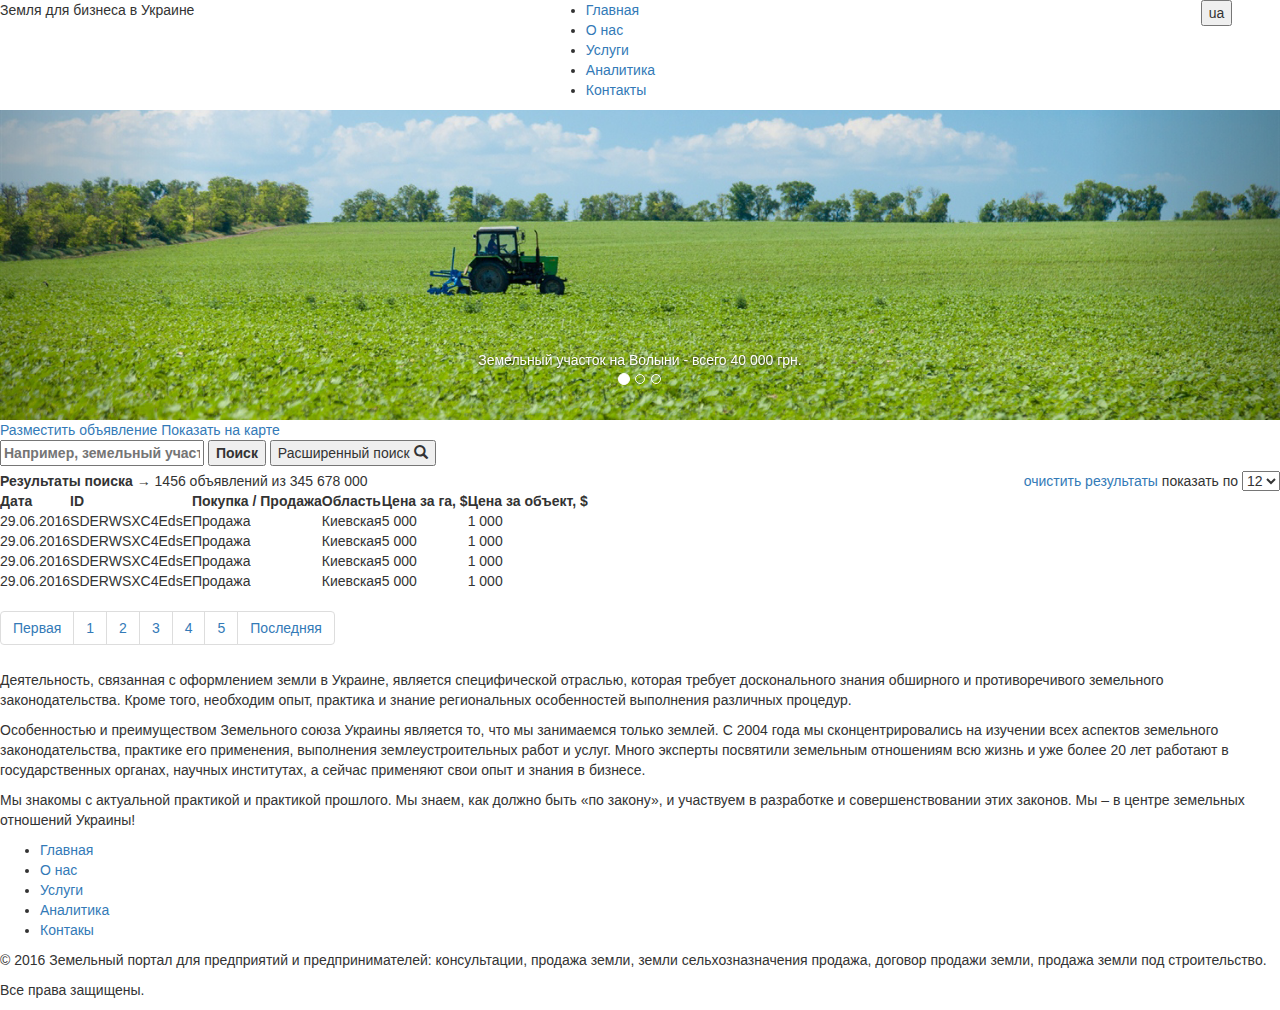
==== table.html @ 3657676e "add files" ====
<!DOCTYPE html>
<html lang="en">
  <head>
    <meta charset="utf-8">
    
    <meta name="title" content="Земля для бизнеса в Украине">
    <meta name="description" content="Земля для бизнеса в Украине">
    <meta http-equiv="X-UA-Compatible" content="IE=edge">
    <meta name="viewport" content="width=device-width, initial-scale=1">
    <!-- The above 3 meta tags *must* come first in the head; any other head content must come *after* these tags -->
    <title>Земля для бизнеса в Украине</title>
    <link rel="shortcut icon" href="/img/favicon.png"/>
    <!-- Bootstrap -->
    <link href="css/bootstrap.min.css" rel="stylesheet">
    <link href="css/style.css" rel="stylesheet">
    <link href="css/search.css" rel="stylesheet">
    <link href="css/responsive.css" rel="stylesheet">

    <!-- HTML5 shim and Respond.js for IE8 support of HTML5 elements and media queries -->
    <!-- WARNING: Respond.js doesn't work if you view the page via file:// -->
    <!--[if lt IE 9]>
      <script src="https://oss.maxcdn.com/html5shiv/3.7.3/html5shiv.min.js"></script>
      <script src="https://oss.maxcdn.com/respond/1.4.2/respond.min.js"></script>
    <![endif]-->
  </head>
  <body>
    <header class="">
      <div class="inner row">
        <div class="logo col-sm-12 col-md-5">Земля для бизнеса в Украине</div>
        <nav class="col-sm-12 col-md-6">
          <ul>
            <li><a class="active" href="#">Главная</a></li>
            <li><a href="#">О нас</a></li>
            <li><a href="#">Услуги</a></li>
            <li><a href="#">Аналитика</a></li>
            <li><a href="#">Контакты</a></li>
          </ul>
        </nav>
        
        <div class="lang col-md-1 dropdown">
          <button class="current_lang dropdown-toggle" type="button" id="lang" data-toggle="dropdown" aria-haspopup="true" aria-expanded="true">
            ua
          </button>
          <ul class="dropdown-menu" aria-labelledby="lang">
            <li><a href="#">ua</a></li>
            <li><a href="#">fr</a></li>
          </ul>
        </div>
      </div>
    </header>
    
    <main class="search_page">
      <!-- carousel -->
      <div id="zemlya_carousel" class="carousel slide" data-ride="carousel">
        <!-- Indicators -->
        <ol class="carousel-indicators">
          <li data-target="#zemlya_carousel" data-slide-to="0" class="active"></li>
          <li data-target="#zemlya_carousel" data-slide-to="1"></li>
          <li data-target="#zemlya_carousel" data-slide-to="2"></li>
        </ol>
      
        <!-- Wrapper for slides -->
        <div class="carousel-inner" role="listbox">
          <div class="item active">
            <img src="images/slider_image1.png" alt="slider_image1">
            <div class="carousel-caption">
              Земельный участок на Волыни - всего 40 000 грн.
            </div>
          </div>
          <div class="item">
            <img src="images/slider_image1.png" alt="slider_image1">
            <div class="carousel-caption">
              Земельный участок на Волыни - всего 40 000 грн.
            </div>
          </div>
          <div class="item">
            <img src="images/slider_image1.png" alt="slider_image1">
            <div class="carousel-caption">
              Земельный участок на Волыни - всего 40 000 грн.
            </div>
          </div>
        </div>

        <!-- Controls -->
        <a class="left carousel-control" href="#zemlya_carousel" role="button" data-slide="prev">&nbsp;</a>
        <a class="right carousel-control" href="#zemlya_carousel" role="button" data-slide="next">&nbsp;</a>
      </div>
      <!-- end carousel -->
      
      <form class="search_field" action="">
        <fieldset class="simple_search_field">
          <a href="#" class="post_ad">Разместить объявление</a>
          <a href="#" class="map_link">Показать на карте</a>
          
          <div>
            <label class="search_input">
              <input type="text" placeholder="Например, земельный участок в Тернопольской области "/>
              <button>Поиск</button>
            </label>
            <button class="extended_search" role="button" data-toggle="collapse" href="#extended_search" aria-expanded="false" aria-controls="extended_search">
              Расширенный поиск
              <span class="glyphicon glyphicon-search"></span>
            </button>
          </div>
        </fieldset>
        
        <fieldset class="extended_search_field collapse" id="extended_search">
          <div class="row">
            <section class="col-sm-12 col-md-4">
              <h6>Что продается</h6>
              
              <div class="row inner">
                <div class="select-style col-sm-12 col-md-7">
                  <select>
                    <option>option 1</option>
                    <option>option 12</option>
                    <option>option 13</option>
                  </select>
                </div>
                <div class="select-style col-sm-12 col-md-4 col-md-offset-1">
                  <select>
                    <option>2019</option>
                    <option>2018</option>
                    <option>2017</option>
                  </select>
                </div>
              </div>
              <section class="range-slider">
                <span class="rangeValues"></span>
                <input value="5" min="0" max="15" step="0.5" type="range">
                <input value="10" min="0" max="15" step="0.5" type="range">
              </section>
              <div class="row">
                <label class="col-xs-6 col-md-6">Min площадь, Га <input type="text"/></label>
                <label class="col-xs-6 col-md-6">Мах площадь, Га <input type="text"/></label>
              </div>
              <div class="row">
                <div class="col-xs-6 col-md-6">
                  <h6>Здания, сооружения</h6>
                  <ul class="radio_field">
                    <li>
                      <input id="r11" name="construction" type="radio" checked="checked"/>
                      <label for="r11">Да</label>
                    </li>
                    <li>               
                      <input id="r12" name="construction" type="radio"/>
                      <label for="r12">Нет</label>
                    </li>
                  </ul>
                </div>
                <div class="col-xs-6 col-md-6">                
                  <h6>Техника, оборудование</h6>
                  <ul class="radio_field">
                    <li>
                      <input id="r21" name="facilities" type="radio" checked="checked"/>
                      <label for="r21">Да</label>
                    </li>
                    <li>               
                      <input id="r22" name="facilities" type="radio"/>
                      <label for="r22">Нет</label>
                    </li>
                  </ul>
                </div>
              </div>
              <div class="row">
                <label class="inline col-xs-6 col-md-6">
                  Качество почв от/до
                  <input type="text"/>
                </label>
                <label class="inline col-xs-6 col-md-6">
                  <input type="text"/>
                  Кислотность почв  от/до   
                </label>
              </div>
            </section>
            <section class="col-xs-12 col-md-4">
              <h6>Расположение</h6>
              
              <div class="row inner">
                <div class="select-style col-xs-8 col-md-8">
                  <select>
                    <option>Ивано-Франковская область</option>
                    <option>option 12</option>
                    <option>option 13</option>
                  </select>
                </div>
                <a class="map col-xs-3 col-md-3 col-md-offset-1" href="#">Указать на карте <span class="glyphicon glyphicon-map-marker">&nbsp;</span></a>
              </div>
                <section class="range-slider">
                  <span class="rangeValues"></span>
                  <input value="5" min="0" max="15" step="0.5" type="range">
                  <input value="10" min="0" max="15" step="0.5" type="range">
                </section>
              <div>
                <h6>Цена ($) за один Га почв  от/до</h6>
                <div class="row">
                  <label class="col-xs-6 col-md-6">
                    <input type="text"/>
                  </label>
                  <label class="col-xs-6 col-md-6">
                    <input type="text"/>
                  </label>
                </div>
              </div>
              <div class="row">
                <div class="col-xs-6 col-md-6">
                  <h6>Другие активы</h6>
                  <ul class="radio_field">
                    <li>
                      <input id="r31" name="assets" type="radio" checked="checked"/>
                      <label for="r31">Да</label>
                    </li>
                    <li>               
                      <input id="r32" name="assets" type="radio"/>
                      <label for="r32">Нет</label>
                    </li>
                  </ul>
                </div>
                <div class="col-xs-6 col-md-6">
                  <h6>Электроэнергия</h6>
                  <ul class="radio_field">
                    <li>
                      <input id="r41" name="energy" type="radio" checked="checked"/>
                      <label for="r41">Да</label>
                    </li>
                    <li>               
                      <input id="r42" name="energy" type="radio"/>
                      <label for="r42">Нет</label>
                    </li>
                  </ul>
                </div>
              </div>
              <div class="row">
                <label class="inline col-xs-6 col-md-6">
                  <input type="text"/>
                  <input type="text"/>
                </label>
                <a class="col-xs-6 col-md-6" href="#">очистить результаты</a>
              </div>
            </section>
            <section class="col-sm-12 col-md-4">
              <h6>Целевое назначение</h6>
              <div class="select-style">
                <select>
                  <option>---- выберите значенние ----</option>
                  <option>option 12</option>
                  <option>option 13</option>
                </select>
              </div>
              <div>
                <section class="range-slider">
                  <span class="rangeValues"></span>
                  <input value="5" min="0" max="15" step="0.5" type="range">
                  <input value="10" min="0" max="15" step="0.5" type="range">
                </section>
              </div>
              <div>
                <h6>Цена за весь объект ($) почв от/до</h6>
                <div class="row">
                  <label class="col-xs-6 col-md-6">
                    <input type="text"/>
                  </label>
                  <label class="col-xs-6 col-md-6">
                    <input type="text"/>
                  </label>
                </div>
              </div>
              <div class="row">
                <div class="col-xs-6 col-md-6">
                  <h6>Газ</h6>
                  <ul class="radio_field">
                    <li>
                      <input id="r51" name="gas" type="radio" checked="checked"/>
                      <label for="r51">Да</label>
                    </li>
                    <li>               
                      <input id="r52" name="gas" type="radio"/>
                      <label for="r52">Нет</label>
                    </li>
                  </ul>
                </div>
                <div class="col-xs-6 col-md-6">
                  <h6>Возможность полива</h6>
                  <ul class="radio_field">
                    <li>
                      <input id="r61" name="water" type="radio" checked="checked"/>
                      <label for="r61">Да</label>
                    </li>
                    <li>               
                      <input id="r62" name="water" type="radio"/>
                      <label for="r62">Нет</label>
                    </li>
                  </ul>
                </div>
              </div>
              <div class="row">
                <span class="col-xs-6 col-md-6"><a href="#">свернуть фильтр</a></span>
                <span class="link col-xs-6 col-md-6"><button>Показать варианты</button></span>
              </div>
            </section>
          </div>
        </fieldset>
      </form>
      
      <section class="search_result">
        <header>
          <div class="row">
            <div class="col-xs-12 col-md-6">
              <b>Результаты поиска</b>    →   1456 объявлений из 345 678 000
            </div>
            <div class="col-xs-12 col-md-6 text-right">
              <a href="#">очистить результаты</a>
              <span class="select">
                показать по
                <select>
                  <option>12</option>
                  <option>24</option>
                  <option>36</option>
                </select>
              </span>
            </div>
          </div>
        </header>
        <table cellpadding="0" cellspacing="0" summary="">
          <thead>
            <tr>
              <th>Дата</th>
              <th>ID</th>
              <th>Покупка / Продажа</th>
              <th>Область</th>
              <th>Цена за га, $</th>
              <th>Цена за объект, $</th>
            </tr>
          </thead>
          <tbody>
            <tr>
              <td>29.06.2016</td>
              <td>SDERWSXC4EdsE</td>
              <td>Продажа</td>
              <td>Киевская</td>
              <td>5 000</td>
              <td>1 000</td>
            </tr>
            <tr>
              <td>29.06.2016</td>
              <td>SDERWSXC4EdsE</td>
              <td>Продажа</td>
              <td>Киевская</td>
              <td>5 000</td>
              <td>1 000</td>
            </tr>
            <tr>
              <td>29.06.2016</td>
              <td>SDERWSXC4EdsE</td>
              <td>Продажа</td>
              <td>Киевская</td>
              <td>5 000</td>
              <td>1 000</td>
            </tr>
            <tr>
              <td>29.06.2016</td>
              <td>SDERWSXC4EdsE</td>
              <td>Продажа</td>
              <td>Киевская</td>
              <td>5 000</td>
              <td>1 000</td>
            </tr>
          </tbody>
        </table>
        <ul class="pagination">
          <li><span>Первая</span></li>
          <li><a href="#">1</a></li>
          <li><a href="#">2</a></li>
          <li><a href="#">3</a></li>
          <li><a href="#">4</a></li>
          <li><a href="#">5</a></li>
          <li><a href="#">Последняя</a></li>
        </ul>
        <section class="inner">
          <p>Деятельность, связанная с оформлением земли в Украине, является специфической отраслью, которая требует досконального
          знания обширного и противоречивого земельного законодательства. Кроме того, необходим опыт, практика и знание региональных
          особенностей выполнения различных процедур.</p>
          <p>Особенностью и преимуществом Земельного союза Украины является то, что мы занимаемся только землей. С 2004 года мы
          сконцентрировались на изучении всех аспектов земельного законодательства, практике его применения, выполнения землеустроительных
          работ и услуг. Много эксперты посвятили земельным отношениям всю жизнь и уже более 20 лет работают в государственных органах,
          научных институтах, а сейчас применяют свои опыт и знания в бизнесе.</p>
          <p>Мы знакомы с актуальной практикой и практикой прошлого. Мы знаем, как должно быть «по закону», и участвуем в разработке и
          совершенствовании этих законов. Мы – в центре земельных отношений Украины!</p>
        </section>
      </section>
    </main>
    <footer>
      <div class="inner">
        <nav>
          <ul>
            <li class="active"><a class="active" href="#">Главная</a></li>
            <li><a href="#">О нас</a></li>
            <li><a href="#">Услуги</a></li>
            <li><a href="#">Аналитика</a></li>
            <li><a href="#">Контакы</a></li>
          </ul>
        </nav>
        <p>© 2016  Земельный портал для предприятий и предпринимателей: консультации, продажа земли, земли сельхозназначения продажа,
        договор продажи земли, продажа земли под строительство.</p>
        <p>Все права защищены.</p>
      </div>
    </footer>

    <!-- jQuery (necessary for Bootstrap's JavaScript plugins) -->
    <script src="https://ajax.googleapis.com/ajax/libs/jquery/1.12.4/jquery.min.js"></script>
    <!-- Include all compiled plugins (below), or include individual files as needed -->
    <script src="js/bootstrap.min.js"></script>
    <script src="js/search.js"></script>
  </body>
</html>
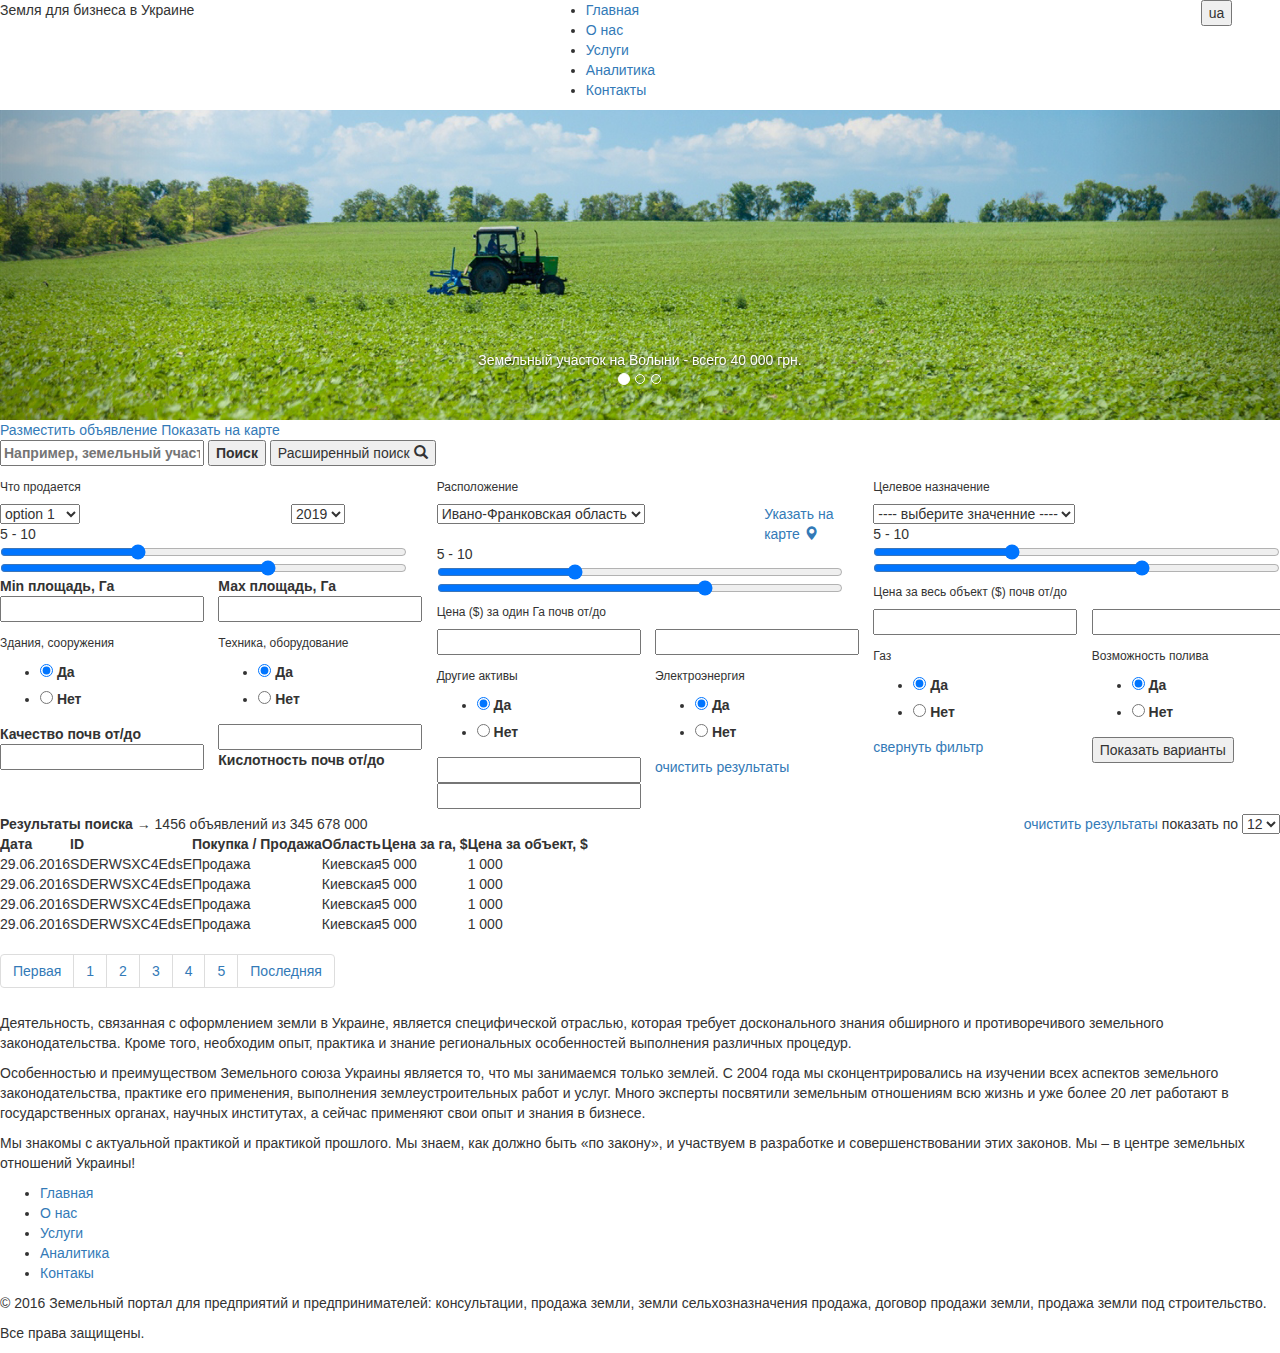
==== commit ae051ed0: "split input with label, split variables, form styles, etc." ====
--- a/table.html
+++ b/table.html
@@ -15,6 +15,7 @@
     <link href="css/style.css" rel="stylesheet">
     <link href="css/search.css" rel="stylesheet">
     <link href="css/responsive.css" rel="stylesheet">
+    <link href="https://fonts.googleapis.com/css?family=Open+Sans+Condensed:300" rel="stylesheet">
 
     <!-- HTML5 shim and Respond.js for IE8 support of HTML5 elements and media queries -->
     <!-- WARNING: Respond.js doesn't work if you view the page via file:// -->
@@ -104,7 +105,7 @@
           </div>
         </fieldset>
         
-        <fieldset class="extended_search_field collapse" id="extended_search">
+        <fieldset class="extended_search_field form collapse in" id="extended_search">
           <div class="row">
             <section class="col-sm-12 col-md-4">
               <h6>Что продается</h6>
@@ -167,10 +168,12 @@
                   Качество почв от/до
                   <input type="text"/>
                 </label>
-                <label class="inline col-xs-6 col-md-6">
-                  <input type="text"/>
-                  Кислотность почв  от/до   
-                </label>
+                <span class="col-xs-6 col-md-6">
+                  <label class="inline">
+                    <input type="text"/>
+                    Кислотность почв  от/до   
+                  </label>
+                </span>
               </div>
             </section>
             <section class="col-xs-12 col-md-4">
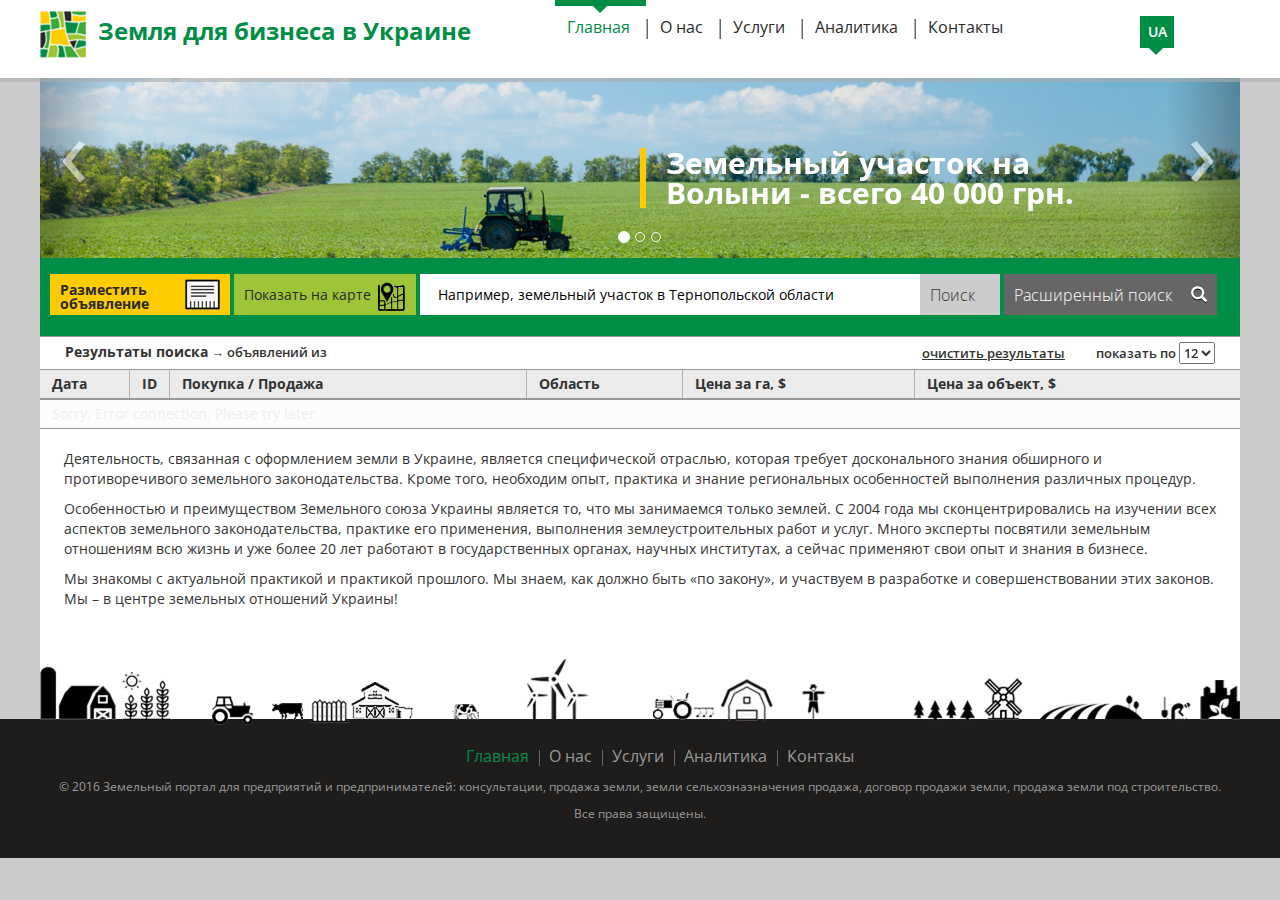
==== commit 58fbdfab: "functionality of search form. Range slider now work for specify text fields all drop downs filled th" ====
--- a/table.html
+++ b/table.html
@@ -88,14 +88,17 @@
       </div>
       <!-- end carousel -->
       
-      <form class="search_field" action="">
+      <form class="search_field searchform" action="?">
+        <!--<input type="hidden" name="num_per_page" id="num_per_page_hf" value="11">-->
+        <input type="hidden" name="page_num" id="page_num_hf" value="0">
         <fieldset class="simple_search_field">
+          <!-- TODO: rename post_ad because AdBlocker hide it-->
           <a href="#" class="post_ad">Разместить объявление</a>
           <a href="#" class="map_link">Показать на карте</a>
           
           <div>
             <label class="search_input">
-              <input type="text" placeholder="Например, земельный участок в Тернопольской области "/>
+              <input type="text" name="search" placeholder="Например, земельный участок в Тернопольской области " id="search_txt_field" />
               <button>Поиск</button>
             </label>
             <button class="extended_search" role="button" data-toggle="collapse" href="#extended_search" aria-expanded="false" aria-controls="extended_search">
@@ -105,21 +108,21 @@
           </div>
         </fieldset>
         
-        <fieldset class="extended_search_field form collapse in" id="extended_search">
+        <fieldset class="extended_search_field form collapse" id="extended_search">
           <div class="row">
             <section class="col-sm-12 col-md-4">
               <h6>Что продается</h6>
-              
               <div class="row inner">
                 <div class="select-style col-sm-12 col-md-7">
-                  <select>
-                    <option>option 1</option>
-                    <option>option 12</option>
-                    <option>option 13</option>
+                  <select name="rights" id="rights">
+                    <option value="">---- выберите значенние ----</option>
+                    <option value="a">аренда — заключение договоров</option>
+                    <option value="b">аренда — продажа предприятия с заключёнными договорами аренды</option>
+                    <option value="c">субаренда — заключение договора субаренды</option>
                   </select>
                 </div>
                 <div class="select-style col-sm-12 col-md-4 col-md-offset-1">
-                  <select>
+                  <select name="upYear" id="up_year">
                     <option>2019</option>
                     <option>2018</option>
                     <option>2017</option>
@@ -128,23 +131,23 @@
               </div>
               <section class="range-slider">
                 <span class="rangeValues"></span>
-                <input value="5" min="0" max="15" step="0.5" type="range">
-                <input value="10" min="0" max="15" step="0.5" type="range">
+                <input value="5" min="0" max="15" step="0.5" type="range"  id="rangeAreaMin">
+                <input value="10" min="0" max="15" step="0.5" type="range"  id="rangeAreaMax">
               </section>
               <div class="row">
-                <label class="col-xs-6 col-md-6">Min площадь, Га <input type="text"/></label>
-                <label class="col-xs-6 col-md-6">Мах площадь, Га <input type="text"/></label>
+                <label class="col-xs-6 col-md-6">Min площадь, Га <input type="text" name="areaMin" class="areaMin" /></label>
+                <label class="col-xs-6 col-md-6">Мах площадь, Га <input type="text" name="areaMax" class="areaMax" /></label>
               </div>
               <div class="row">
                 <div class="col-xs-6 col-md-6">
                   <h6>Здания, сооружения</h6>
                   <ul class="radio_field">
                     <li>
-                      <input id="r11" name="construction" type="radio" checked="checked"/>
+                      <input id="r11" name="hasConstruction" value="1" type="radio" checked="checked" />
                       <label for="r11">Да</label>
                     </li>
                     <li>               
-                      <input id="r12" name="construction" type="radio"/>
+                      <input id="r12" name="hasConstruction" value="" type="radio"/>
                       <label for="r12">Нет</label>
                     </li>
                   </ul>
@@ -153,11 +156,11 @@
                   <h6>Техника, оборудование</h6>
                   <ul class="radio_field">
                     <li>
-                      <input id="r21" name="facilities" type="radio" checked="checked"/>
+                      <input id="r21" name="hasFacilities" value="1" type="radio" checked="checked"/>
                       <label for="r21">Да</label>
                     </li>
                     <li>               
-                      <input id="r22" name="facilities" type="radio"/>
+                      <input id="r22" name="hasFacilities" value="" type="radio"/>
                       <label for="r22">Нет</label>
                     </li>
                   </ul>
@@ -166,11 +169,11 @@
               <div class="row">
                 <label class="inline col-xs-6 col-md-6">
                   Качество почв от/до
-                  <input type="text"/>
+                  <input type="text" name="bonitetFrom"  class="bonitetFrom"/>
                 </label>
                 <span class="col-xs-6 col-md-6">
                   <label class="inline">
-                    <input type="text"/>
+                    <input type="text" name="bonitetTo"  class="bonitetTo"/>
                     Кислотность почв  от/до   
                   </label>
                 </span>
@@ -178,30 +181,52 @@
             </section>
             <section class="col-xs-12 col-md-4">
               <h6>Расположение</h6>
-              
               <div class="row inner">
                 <div class="select-style col-xs-8 col-md-8">
-                  <select>
+                  <select name="place">
+                    <option value="">---- выберите значенние ----</option>
+                    <option>Автономная Республика Крым</option>
+                    <option>Винницкая область</option>
+                    <option>Волынская область</option>
+                    <option>Днепропетровская область</option>
+                    <option>Донецкая область</option>
+                    <option>Житомирская область</option>
+                    <option>Закарпатская область</option>
+                    <option>Запорожская область</option>
                     <option>Ивано-Франковская область</option>
-                    <option>option 12</option>
-                    <option>option 13</option>
+                    <option>Киевская область</option>
+                    <option>Кировоградская область</option>
+                    <option>Луганская область</option>
+                    <option>Львовская область</option>
+                    <option>Николаевская область</option>
+                    <option>Одесская область</option>
+                    <option>Полтавская область</option>
+                    <option>Ровенская область</option>
+                    <option>Сумская область</option>
+                    <option>Тернопольская область</option>
+                    <option>Харьковская область</option>
+                    <option>Херсонская область</option>
+                    <option>Хмельницкая область</option>
+                    <option>Черкасская область</option>
+                    <option>Черниговская область</option>
+                    <option>Черновицкая область</option>
                   </select>
                 </div>
                 <a class="map col-xs-3 col-md-3 col-md-offset-1" href="#">Указать на карте <span class="glyphicon glyphicon-map-marker">&nbsp;</span></a>
               </div>
                 <section class="range-slider">
                   <span class="rangeValues"></span>
-                  <input value="5" min="0" max="15" step="0.5" type="range">
-                  <input value="10" min="0" max="15" step="0.5" type="range">
+                  <input value="5" min="0" max="15" step="0.5" type="range" id="priceHaFrom">
+                  <input value="10" min="0" max="15" step="0.5" type="range" id="priceHaTo">
                 </section>
               <div>
                 <h6>Цена ($) за один Га почв  от/до</h6>
                 <div class="row">
                   <label class="col-xs-6 col-md-6">
-                    <input type="text"/>
+                    <input type="text" name="priceHaFrom" value="" class="priceHaFrom"/>
                   </label>
                   <label class="col-xs-6 col-md-6">
-                    <input type="text"/>
+                    <input type="text" name="priceHaTo" value="" class="priceHaTo"/>
                   </label>
                 </div>
               </div>
@@ -210,11 +235,11 @@
                   <h6>Другие активы</h6>
                   <ul class="radio_field">
                     <li>
-                      <input id="r31" name="assets" type="radio" checked="checked"/>
+                      <input id="r31" name="hasAssets" value="1" type="radio" checked="checked"/>
                       <label for="r31">Да</label>
                     </li>
                     <li>               
-                      <input id="r32" name="assets" type="radio"/>
+                      <input id="r32" name="hasAssets" value="" type="radio"/>
                       <label for="r32">Нет</label>
                     </li>
                   </ul>
@@ -223,11 +248,11 @@
                   <h6>Электроэнергия</h6>
                   <ul class="radio_field">
                     <li>
-                      <input id="r41" name="energy" type="radio" checked="checked"/>
+                      <input id="r41" name="hasEnergy" value="1" type="radio" checked="checked"/>
                       <label for="r41">Да</label>
                     </li>
                     <li>               
-                      <input id="r42" name="energy" type="radio"/>
+                      <input id="r42" name="hasEnergy" value="" type="radio"/>
                       <label for="r42">Нет</label>
                     </li>
                   </ul>
@@ -235,36 +260,38 @@
               </div>
               <div class="row">
                 <label class="inline col-xs-6 col-md-6">
-                  <input type="text"/>
-                  <input type="text"/>
+                  <input type="text" name="phFrom" value="" class="phFrom" />
+                  <input type="text" name="phTo" value=""  class="phTo"/>
                 </label>
-                <a class="col-xs-6 col-md-6" href="#">очистить результаты</a>
+                <a class="col-xs-6 col-md-6" href="#"  onclick="resetForm();return false;">очистить результаты</a>
               </div>
             </section>
             <section class="col-sm-12 col-md-4">
               <h6>Целевое назначение</h6>
               <div class="select-style">
-                <select>
+                <select name="purpose_id" id="intended_purpose">
                   <option>---- выберите значенние ----</option>
-                  <option>option 12</option>
-                  <option>option 13</option>
+                  <option>Застройка</option>
+                  <option>Коммерция</option>
+                  <option>Товарное сельхозпроизводство</option>
+                  <option>Личное крестьянское хозяйство (ОСГ)</option>
                 </select>
               </div>
               <div>
                 <section class="range-slider">
                   <span class="rangeValues"></span>
-                  <input value="5" min="0" max="15" step="0.5" type="range">
-                  <input value="10" min="0" max="15" step="0.5" type="range">
+                  <input value="5" min="0" max="15" step="0.5" type="range" id="priceFrom">
+                  <input value="10" min="0" max="15" step="0.5" type="range"  id="priceTo">
                 </section>
               </div>
               <div>
                 <h6>Цена за весь объект ($) почв от/до</h6>
                 <div class="row">
                   <label class="col-xs-6 col-md-6">
-                    <input type="text"/>
+                    <input type="text" name="priceFrom" class="priceFrom" />
                   </label>
                   <label class="col-xs-6 col-md-6">
-                    <input type="text"/>
+                    <input type="text" name="priceTo" class="priceTo"/>
                   </label>
                 </div>
               </div>
@@ -273,11 +300,11 @@
                   <h6>Газ</h6>
                   <ul class="radio_field">
                     <li>
-                      <input id="r51" name="gas" type="radio" checked="checked"/>
+                      <input id="r51" name="hasGas" value="1" type="radio" checked="checked"/>
                       <label for="r51">Да</label>
                     </li>
                     <li>               
-                      <input id="r52" name="gas" type="radio"/>
+                      <input id="r52" name="hasGas" value="" type="radio"/>
                       <label for="r52">Нет</label>
                     </li>
                   </ul>
@@ -286,18 +313,18 @@
                   <h6>Возможность полива</h6>
                   <ul class="radio_field">
                     <li>
-                      <input id="r61" name="water" type="radio" checked="checked"/>
+                      <input id="r61" name="hasWater" value="1" type="radio" checked="checked"/>
                       <label for="r61">Да</label>
                     </li>
                     <li>               
-                      <input id="r62" name="water" type="radio"/>
+                      <input id="r62" name="hasWater" value="" type="radio"/>
                       <label for="r62">Нет</label>
                     </li>
                   </ul>
                 </div>
               </div>
               <div class="row">
-                <span class="col-xs-6 col-md-6"><a href="#">свернуть фильтр</a></span>
+                <span class="col-xs-6 col-md-6"><a href="#" onclick="$('.extended_search').trigger('click'); return false;">свернуть фильтр</a></span>
                 <span class="link col-xs-6 col-md-6"><button>Показать варианты</button></span>
               </div>
             </section>
@@ -309,13 +336,14 @@
         <header>
           <div class="row">
             <div class="col-xs-12 col-md-6">
-              <b>Результаты поиска</b>    →   1456 объявлений из 345 678 000
+              <b>Результаты поиска</b> &rarr;
+              <span class="records-found"></span>  объявлений из <span class="records-total"></span>
             </div>
             <div class="col-xs-12 col-md-6 text-right">
-              <a href="#">очистить результаты</a>
+              <a href="#" onclick="resetForm();return false;">очистить результаты</a>
               <span class="select">
                 показать по
-                <select>
+                <select name="num_per_page" class="num_per_page">
                   <option>12</option>
                   <option>24</option>
                   <option>36</option>
@@ -324,7 +352,7 @@
             </div>
           </div>
         </header>
-        <table cellpadding="0" cellspacing="0" summary="">
+        <table cellpadding="0" cellspacing="0" summary="" class="table_search_result">
           <thead>
             <tr>
               <th>Дата</th>
@@ -336,7 +364,7 @@
             </tr>
           </thead>
           <tbody>
-            <tr>
+            <!--<tr>
               <td>29.06.2016</td>
               <td>SDERWSXC4EdsE</td>
               <td>Продажа</td>
@@ -367,17 +395,18 @@
               <td>Киевская</td>
               <td>5 000</td>
               <td>1 000</td>
-            </tr>
+            </tr>-->
           </tbody>
         </table>
         <ul class="pagination">
-          <li><span>Первая</span></li>
+          <!--<li><span>Первая</span></li>
           <li><a href="#">1</a></li>
           <li><a href="#">2</a></li>
           <li><a href="#">3</a></li>
           <li><a href="#">4</a></li>
           <li><a href="#">5</a></li>
           <li><a href="#">Последняя</a></li>
+          -->
         </ul>
         <section class="inner">
           <p>Деятельность, связанная с оформлением земли в Украине, является специфической отраслью, которая требует досконального
--- a/css/style.css
+++ b/css/style.css
@@ -0,0 +1,792 @@
+@import "https://fonts.googleapis.com/css?family=Open+Sans:300,400,600,700,800&subset=cyrillic-ext";
+@import url("https://fonts.googleapis.com/css?family=Open+Sans+Condensed:300");
+.form {
+  background: #e5e5e5;
+  /* thumb */ }
+  .form h6,
+  .form label {
+    margin: 0 0 10px;
+    color: #666;
+    font-weight: 200;
+    font-size: 14px;
+    line-height: 16px; }
+  .form .row {
+    margin-bottom: 10px; }
+    .form .row.inner {
+      margin: 0; }
+  .form .form_list {
+    padding: 20px 0;
+    list-style: none; }
+    .form .form_list li {
+      list-style: none; }
+      .form .form_list li ul {
+        padding: 0; }
+      .form .form_list li .hint {
+        position: relative;
+        display: inline-block;
+        width: 20px;
+        height: 20px; }
+        .form .form_list li .hint:before {
+          content: "?";
+          display: block;
+          width: 20px;
+          height: 20px;
+          background: #fff;
+          border: 1px solid #999;
+          border-radius: 50%;
+          text-align: center;
+          font-size: 17px; }
+        .form .form_list li .hint:after {
+          content: attr(data-tooltip);
+          display: none;
+          position: absolute;
+          top: 4px;
+          left: 20px;
+          z-index: 1;
+          padding: 5px;
+          width: 250px;
+          background: #fff;
+          border: 1px solid #999; }
+        .form .form_list li .hint:hover:after {
+          display: block; }
+      .form .form_list li.link {
+        padding: 10px 0; }
+  .form input[type="text"],
+  .form input[type="email"],
+  .form input[type="url"],
+  .form textarea {
+    width: 100%;
+    height: 35px;
+    border: none; }
+  .form textarea {
+    height: 90px; }
+  .form .select-style {
+    position: relative;
+    overflow: hidden;
+    padding: 0;
+    height: 35px;
+    border-radius: 3px;
+    background: #fff;
+    border-radius: 0; }
+    .form .select-style select {
+      position: relative;
+      z-index: 1;
+      height: 35px;
+      padding: 5px 8px;
+      width: 130%;
+      border: none;
+      box-shadow: none;
+      background: transparent;
+      background-image: none;
+      -webkit-appearance: none;
+      -moz-appearance: none;
+      appearance: none; }
+      .form .select-style select:focus {
+        outline: none; }
+    .form .select-style:after {
+      content: "";
+      position: absolute;
+      right: 0;
+      top: 0;
+      width: 28px;
+      height: 35px;
+      background: #ebebeb url([data-uri]) no-repeat center; }
+  .form .radio_field {
+    overflow: hidden;
+    max-width: 180px;
+    padding: 0; }
+    .form .radio_field li {
+      float: left;
+      width: 50%;
+      list-style: none; }
+      .form .radio_field li label {
+        display: block;
+        margin: 0;
+        background: #ccc;
+        height: 30px;
+        color: #2b2a29;
+        cursor: pointer;
+        line-height: 30px;
+        text-align: center;
+        text-shadow: 0 1px 0 #fff; }
+      .form .radio_field li input {
+        display: none; }
+      .form .radio_field li input:checked + label {
+        background: #fff;
+        color: #999;
+        cursor: default; }
+  .form .inline {
+    display: flex; }
+  .form section.range-slider {
+    position: relative;
+    width: 100%;
+    height: 35px;
+    text-align: center; }
+    .form section.range-slider input {
+      pointer-events: none;
+      position: absolute;
+      overflow: hidden;
+      left: 0;
+      top: 15px;
+      width: 100%;
+      outline: none;
+      height: 20px;
+      margin: 0;
+      padding: 0;
+      background: none; }
+      .form section.range-slider input::-webkit-slider-thumb {
+        pointer-events: all;
+        position: relative;
+        z-index: 1;
+        outline: 0; }
+    .form section.range-slider:after {
+      content: "";
+      position: absolute;
+      top: 19px;
+      left: 0;
+      width: 100%;
+      height: 10px;
+      background: #fff; }
+  .form section.range-slider input::-moz-range-thumb {
+    pointer-events: all;
+    position: relative;
+    z-index: 10;
+    -moz-appearance: none;
+    width: 9px; }
+  .form section.range-slider input::-moz-range-track {
+    position: relative;
+    z-index: -1;
+    background-color: black;
+    border: 0; }
+  .form section.range-slider input:last-of-type::-moz-range-track {
+    -moz-appearance: none;
+    background: none transparent;
+    border: 0; }
+  .form section.range-slider input[type=range]::-moz-focus-outer {
+    border: 0; }
+  .form .slider {
+    width: 200px;
+    margin: 100px auto; }
+  .form input[type="range"] {
+    -webkit-appearance: none;
+    -webkit-tap-highlight-color: rgba(255, 255, 255, 0);
+    width: 100%;
+    height: 20px;
+    margin: 0;
+    border: none;
+    padding: 1px 2px;
+    background: #fff;
+    outline: none;
+    /* no focus outline */
+    position: relative;
+    z-index: 1; }
+  .form input[type="range"]::-moz-range-track {
+    border: inherit;
+    background: transparent; }
+  .form input[type="range"]::-ms-track {
+    border: inherit;
+    color: transparent;
+    /* don't drawn vertical reference line */
+    background: transparent; }
+  .form input[type="range"]::-ms-fill-lower,
+  .form input[type="range"]::-ms-fill-upper {
+    background: transparent; }
+  .form input[type="range"]::-ms-tooltip {
+    display: none; }
+  .form input[type="range"]::-webkit-slider-thumb {
+    -webkit-appearance: none;
+    width: 20px;
+    height: 20px;
+    border: none;
+    background: #ebebeb;
+    border: 1px solid #ccc; }
+  .form input[type="range"]::-moz-range-thumb {
+    width: 40px;
+    height: 18px;
+    border: none;
+    border-radius: 12px;
+    background-image: linear-gradient(to bottom, #529de1 0, #245e8f 100%);
+    /* W3C */ }
+  .form input[type="range"]::-ms-thumb {
+    width: 40px;
+    height: 18px;
+    border-radius: 12px;
+    border: 0;
+    background-image: linear-gradient(to bottom, #529de1 0, #245e8f 100%);
+    /* W3C */ }
+  .form input[type=range]::-ms-track {
+    width: 300px;
+    height: 5px;
+    /*remove bg colour from the track, we'll use ms-fill-lower and ms-fill-upper instead */
+    background: transparent;
+    /*leave room for the larger thumb to overflow with a transparent border */
+    border-color: transparent;
+    border-width: 6px 0;
+    /*remove default tick marks*/
+    color: transparent; }
+  .form input[type=range]::-ms-fill-lower {
+    background: yellow !important;
+    border-radius: 10px; }
+  .form input[type=range]::-ms-fill-upper {
+    background: green !important;
+    border-radius: 10px; }
+  .form input[type=range]::-ms-thumb {
+    border: none;
+    height: 16px;
+    width: 16px;
+    border-radius: 50%;
+    background: goldenrod; }
+  .form input[type=range]:focus::-ms-fill-lower {
+    background: orange !important; }
+  .form input[type=range]:focus::-ms-fill-upper {
+    background: red !important; }
+  .form input[type=range] {
+    -webkit-appearance: none;
+    margin: 10px 0;
+    width: 100%; }
+  .form input[type=range]:focus {
+    outline: none; }
+  .form input[type=range]::-webkit-slider-runnable-track {
+    width: 100%;
+    height: 12.8px;
+    cursor: pointer;
+    animate: 0.2s;
+    box-shadow: 0px 0px 0px #000000, 0px 0px 0px #0d0d0d;
+    background: #ac51b5;
+    border-radius: 25px;
+    border: 0px solid #000101; }
+  .form input[type=range]::-webkit-slider-thumb {
+    box-shadow: 0px 0px 0px #000000, 0px 0px 0px #0d0d0d;
+    border: 0px solid #000000;
+    height: 20px;
+    width: 39px;
+    border-radius: 7px;
+    background: #65001c;
+    cursor: pointer;
+    -webkit-appearance: none;
+    margin-top: -3.6px; }
+  .form input[type=range]:focus::-webkit-slider-runnable-track {
+    background: #ac51b5; }
+  .form input[type=range]::-moz-range-track {
+    width: 100%;
+    height: 12.8px;
+    cursor: pointer;
+    animate: 0.2s;
+    box-shadow: 0px 0px 0px #000000, 0px 0px 0px #0d0d0d;
+    background: #ac51b5;
+    border-radius: 25px;
+    border: 0px solid #000101; }
+  .form input[type=range]::-moz-range-thumb {
+    box-shadow: 0px 0px 0px #000000, 0px 0px 0px #0d0d0d;
+    border: 0px solid #000000;
+    height: 20px;
+    width: 39px;
+    border-radius: 7px;
+    background: #65001c;
+    cursor: pointer; }
+  .form input[type=range]::-ms-track {
+    width: 100%;
+    height: 12.8px;
+    cursor: pointer;
+    animate: 0.2s;
+    background: transparent;
+    border-color: transparent;
+    border-width: 39px 0;
+    color: transparent; }
+  .form input[type=range]::-ms-fill-lower {
+    background: #ac51b5;
+    border: 0px solid #000101;
+    border-radius: 50px;
+    box-shadow: 0px 0px 0px #000000, 0px 0px 0px #0d0d0d; }
+  .form input[type=range]::-ms-fill-upper {
+    background: #ac51b5;
+    border: 0px solid #000101;
+    border-radius: 50px;
+    box-shadow: 0px 0px 0px #000000, 0px 0px 0px #0d0d0d; }
+  .form input[type=range]::-ms-thumb {
+    box-shadow: 0px 0px 0px #000000, 0px 0px 0px #0d0d0d;
+    border: 0px solid #000000;
+    height: 20px;
+    width: 39px;
+    border-radius: 7px;
+    background: #65001c;
+    cursor: pointer; }
+  .form input[type=range]:focus::-ms-fill-lower {
+    background: #ac51b5; }
+  .form input[type=range]:focus::-ms-fill-upper {
+    background: #ac51b5; }
+  .form body {
+    padding: 30px; }
+  .form .other {
+    display: block; }
+    .form .other [type="checkbox"] + textarea {
+      display: none;
+      margin-top: 10px; }
+    .form .other [type="checkbox"]:checked + textarea {
+      display: block; }
+  .form .ifchecked [type="checkbox"] + span {
+    display: none; }
+  .form .ifchecked [type="checkbox"]:checked + span {
+    display: inline-block; }
+
+a {
+  color: #008e46;
+  text-decoration: underline; }
+  a:hover {
+    color: inherit;
+    text-decoration: none; }
+
+b > a {
+  color: inherit;
+  font-weight: normal; }
+
+h1 {
+  font-size: 24px; }
+
+h2 {
+  margin-top: 0;
+  font: bold 24px 'Open Sans Condensed', sans-serif; }
+
+h3 {
+  font-size: 18px;
+  font-weight: 600; }
+
+h4 {
+  margin-bottom: 24px;
+  font-weight: 600;
+  font-size: 14px;
+  line-height: inherit; }
+
+ul.list {
+  padding: 0; }
+  ul.list li {
+    margin-bottom: 6px;
+    padding: 0;
+    list-style: none; }
+    ul.list li:before {
+      content: "";
+      display: inline-block;
+      margin-right: 24px;
+      width: 8px;
+      height: 8px;
+      background: #008e46; }
+
+.link a,
+.link button {
+  display: inline-block;
+  padding: 4px 9px;
+  background-image: linear-gradient(to bottom, #FEFEFE 0%, #C7C7C7 100%);
+  border: 1px solid #9b9b9b;
+  border-color: transparent #d3d3d3 #9b9b9b #d3d3d3;
+  border-top: none;
+  border-radius: 3px;
+  color: #7e7e7e;
+  font-weight: 700;
+  font-size: 14px;
+  text-decoration: none;
+  text-shadow: 0 1px 0 #fff; }
+
+table.table {
+  width: 100%;
+  background: #fff; }
+  table.table thead,
+  table.table tfoot {
+    border: 1px solid #000; }
+    table.table thead tr th,
+    table.table thead tr td,
+    table.table tfoot tr th,
+    table.table tfoot tr td {
+      background: #ebebeb;
+      border: 1px solid #000; }
+  table.table tbody {
+    counter-reset: numbers; }
+    table.table tbody tr:nth-child(even) {
+      background: #ebebeb; }
+    table.table tbody tr td:not(:first-child):not(:last-child) {
+      border: 1px solid #000;
+      border-width: 0 1px; }
+    table.table tbody tr td:first-child:before {
+      counter-increment: numbers;
+      content: counter(numbers) "."; }
+
+.post_ad {
+  display: inline-block;
+  padding: 9px 10px 4px 60px;
+  max-width: 180px;
+  height: 100%;
+  min-height: 41px;
+  background: #fecc00 url(../img/post_icon.png) no-repeat 10px center;
+  color: #2b2a29;
+  font-weight: 700;
+  font-size: 14px;
+  line-height: 14px;
+  text-decoration: none;
+  vertical-align: top; }
+
+body {
+  background: #ccc;
+  font-family: 'Open Sans', sans-serif; }
+  body .inner {
+    margin: 0 auto;
+    max-width: 1200px; }
+  body > header {
+    background: #fff; }
+    body > header:after {
+      content: "";
+      position: relative;
+      z-index: 1;
+      bottom: -4px;
+      display: block;
+      width: 100%;
+      height: 10px;
+      border-bottom: 4px solid rgba(171, 171, 171, 0.6); }
+    body > header .logo {
+      padding: 10px 0;
+      color: #008e46;
+      font: 700 24px 'Open Sans', sans-serif; }
+      body > header .logo:before {
+        content: "";
+        display: inline-block;
+        margin-right: 10px;
+        width: 48px;
+        height: 48px;
+        background: url(../img/logo.png) no-repeat;
+        background-size: 100% auto;
+        vertical-align: middle; }
+    body > header nav ul {
+      margin: 0;
+      padding: 0; }
+      body > header nav ul li {
+        float: left;
+        color: #2b2a29;
+        font-size: 16px;
+        list-style: none; }
+        body > header nav ul li a {
+          position: relative;
+          display: inline-block;
+          padding: 0 16px 0 12px;
+          color: inherit;
+          text-decoration: none; }
+          body > header nav ul li a:before, body > header nav ul li a:after {
+            content: "";
+            display: block; }
+          body > header nav ul li a:before {
+            margin: 0 -16px 10px -12px;
+            border: none;
+            border-top: 6px solid transparent; }
+          body > header nav ul li a:after {
+            display: none;
+            position: absolute;
+            top: 1px;
+            left: 50%;
+            margin-left: -6px;
+            width: 10px;
+            height: 10px;
+            background: #008e46;
+            transform: rotate(45deg); }
+          body > header nav ul li a:hover, body > header nav ul li a.active {
+            color: #008e46; }
+            body > header nav ul li a:hover:before, body > header nav ul li a.active:before {
+              border-top-color: #008e46; }
+            body > header nav ul li a:hover:after, body > header nav ul li a.active:after {
+              display: block; }
+        body > header nav ul li:after {
+          content: "";
+          display: inline-block;
+          height: 20px;
+          border-right: 1px solid #6a6969;
+          border-left: 1px solid #b1b1b1;
+          vertical-align: middle; }
+        body > header nav ul li:last-child a {
+          padding-right: 12px; }
+          body > header nav ul li:last-child a:before {
+            margin-right: -12px; }
+        body > header nav ul li:last-child:before {
+          margin-right: -12px; }
+        body > header nav ul li:last-child:after {
+          display: none; }
+    body > header .lang {
+      margin-top: 16px;
+      padding: 0;
+      width: 34px;
+      font-weight: 600;
+      font-size: 14px;
+      text-transform: uppercase; }
+      body > header .lang .current_lang {
+        position: relative;
+        padding: 6px 0;
+        width: 34px;
+        background: #008e46;
+        border: none;
+        color: #fff;
+        text-transform: uppercase; }
+        body > header .lang .current_lang:after {
+          content: "";
+          position: absolute;
+          bottom: -5px;
+          left: 50%;
+          margin-left: -6px;
+          width: 10px;
+          height: 10px;
+          background: #008e46;
+          transform: rotate(45deg); }
+      body > header .lang ul {
+        margin: 0;
+        padding: 0;
+        min-width: 0;
+        width: 34px;
+        border-top: 0;
+        border-radius: 0; }
+        body > header .lang ul li a {
+          padding: 6px 0;
+          color: #999;
+          font-weight: 600;
+          font-size: 14px;
+          text-align: center;
+          text-decoration: none; }
+  body > main {
+    position: relative;
+    margin: 0 auto;
+    padding: 10px 20px 100px;
+    max-width: 1200px;
+    background: #fff; }
+    body > main.search_page {
+      padding: 0 0 100px; }
+      body > main.search_page .inner {
+        width: 96%; }
+    body > main .breadcrumbs {
+      font: 14px 'Open Sans Condensed', sans-serif; }
+      body > main .breadcrumbs a {
+        color: #000;
+        text-decoration: none; }
+        body > main .breadcrumbs a:after {
+          content: "\ffeb";
+          display: inline-block;
+          margin-left: 5px;
+          height: 14px;
+          color: #008e46;
+          font-size: 24px;
+          line-height: 8px;
+          vertical-align: middle; }
+        body > main .breadcrumbs a:hover {
+          text-decoration: underline; }
+      body > main .breadcrumbs span {
+        color: #008e46; }
+    body > main:after {
+      content: "";
+      position: absolute;
+      left: 0;
+      bottom: -6px;
+      display: block;
+      width: 100%;
+      height: 66px;
+      background: url(../img/footer.png) no-repeat;
+      background-size: auto 66px; }
+    body > main article > header {
+      display: flex;
+      background: #ebebeb;
+      font-size: 14px; }
+      body > main article > header ul {
+        margin: 0;
+        padding: 0; }
+        body > main article > header ul li {
+          display: inline-block;
+          padding: 6px 10px;
+          list-style: none; }
+          body > main article > header ul li.urgent {
+            height: 100%;
+            background: #40ab3d;
+            color: #fff;
+            font-weight: bold;
+            font-size: 16px;
+            line-height: 30px; }
+      body > main article > header div {
+        margin-left: auto; }
+        body > main article > header div .price {
+          display: inline-block;
+          padding: 6px 10px;
+          padding: 4px 20px 4px 60px;
+          height: 100%;
+          background: #9ec538 url(../img/tag_icon.png) no-repeat 10px center;
+          background-size: 31px auto;
+          color: #fff;
+          font-weight: 800;
+          font-size: 24px;
+          text-shadow: 0 2px 0 #000;
+          vertical-align: top; }
+    body > main article .map > div {
+      border: 1px solid #000; }
+    body > main article .contacts {
+      padding: 10px 20px;
+      background: #ebebeb;
+      border: 1px solid #ccc; }
+      body > main article .contacts > img {
+        float: right;
+        width: 48px;
+        height: 57px; }
+      body > main article .contacts h4 {
+        text-align: center; }
+      body > main article .contacts p {
+        margin: 0;
+        font-size: 16px; }
+      body > main article .contacts b {
+        display: block;
+        margin-bottom: 20px; }
+        body > main article .contacts b a {
+          font-weight: normal;
+          text-decoration: none; }
+          body > main article .contacts b a:hover {
+            text-decoration: underline; }
+      body > main article .contacts small {
+        color: #666; }
+      body > main article .contacts .tel a {
+        color: inherit; }
+      body > main article .contacts .tel:before {
+        content: "";
+        display: inline-block;
+        margin-right: 10px;
+        width: 30px;
+        height: 30px;
+        background: url(../img/phone.png) no-repeat;
+        background-size: 30px auto;
+        vertical-align: middle; }
+      body > main article .contacts .link a {
+        display: block;
+        margin: 0 auto;
+        width: 76%;
+        font-size: 16px; }
+        body > main article .contacts .link a:after {
+          content: "";
+          float: right;
+          margin-top: 3px;
+          width: 26px;
+          height: 18px;
+          background: url(../img/envelope.png) no-repeat; }
+    body > main article .gallery {
+      padding: 20px 0; }
+      body > main article .gallery li {
+        margin-bottom: 20px;
+        list-style: none; }
+        body > main article .gallery li img {
+          width: 100%; }
+    body > main article .gallery_modal img {
+      width: 100%; }
+    body > main article .downloads {
+      padding: 0;
+      list-style: none; }
+      body > main article .downloads li {
+        margin-bottom: 6px;
+        font-size: 14px; }
+        body > main article .downloads li:before {
+          content: "";
+          display: inline-block;
+          margin-right: 10px;
+          width: 31px;
+          height: 44px;
+          background-repeat: no-repeat;
+          vertical-align: middle; }
+        body > main article .downloads li.download_doc:before {
+          background-image: url(../img/doc.png); }
+        body > main article .downloads li.download_xls:before {
+          background-image: url(../img/xls.png); }
+        body > main article .downloads li.download_pdf:before {
+          background-image: url(../img/pdf.png); }
+    body > main article dl.params dt {
+      float: left;
+      clear: left;
+      padding: 2px 4px;
+      padding-bottom: 0; }
+      body > main article dl.params dt.emphasis + dd {
+        background: #fecc00; }
+    body > main article dl.params dd {
+      margin-bottom: 4px;
+      padding: 2px 4px; }
+      body > main article dl.params dd:nth-of-type(odd) {
+        background: #ebebeb; }
+    body > main .additional {
+      display: flex;
+      padding: 0;
+      justify-content: space-between;
+      text-align: center; }
+      body > main .additional li {
+        width: 24%;
+        border: 1px solid #000;
+        list-style: none; }
+        body > main .additional li a {
+          display: flex;
+          align-items: center;
+          padding: 10px;
+          width: 100%;
+          height: 100%;
+          color: inherit;
+          text-decoration: none;
+          vertical-align: middle; }
+          body > main .additional li a span {
+            flex: 1 100%; }
+          body > main .additional li a:hover {
+            background: #ebebeb; }
+    body > main #zemlya_carousel .carousel-inner {
+      height: 180px; }
+      body > main #zemlya_carousel .carousel-inner .carousel-caption {
+        bottom: auto;
+        top: 70px;
+        right: 7%;
+        left: 50%;
+        padding: 0 0 0 20px;
+        height: auto;
+        border-left: 6px solid #fecc00;
+        color: #fff;
+        font-weight: 700;
+        font-size: 30px;
+        line-height: 30px;
+        text-align: left;
+        text-shadow: none; }
+    body > main #zemlya_carousel .carousel-indicators {
+      bottom: 0; }
+    body > main #zemlya_carousel .carousel-control {
+      width: 6%;
+      text-decoration: none; }
+      body > main #zemlya_carousel .carousel-control:before {
+        content: "\2039";
+        display: inline-block;
+        height: 100%;
+        font-size: 100px;
+        vertical-align: middle; }
+      body > main #zemlya_carousel .carousel-control.right:before {
+        content: "\203A"; }
+  body > footer {
+    padding: 26px 0;
+    min-height: 130px;
+    background: #1e1d1c;
+    color: #999;
+    font-size: 12px;
+    text-align: center; }
+    body > footer ul li {
+      display: inline-block;
+      color: #999;
+      font-size: 16px;
+      list-style: none; }
+      body > footer ul li a {
+        color: inherit;
+        text-decoration: none; }
+        body > footer ul li a.active {
+          color: #008e46; }
+        body > footer ul li a:hover {
+          color: #008e46;
+          text-decoration: underline; }
+      body > footer ul li:after {
+        content: "";
+        display: inline-block;
+        margin-right: 6px;
+        margin-left: 10px;
+        height: 16px;
+        border-right: 1px solid #6a6969;
+        vertical-align: middle; }
+      body > footer ul li:last-child:after {
+        display: none; }
+
+table {
+  border-spacing: 0;
+  border-collapse: collapse; }
+
+/*# sourceMappingURL=style.css.map */
--- a/css/search.css
+++ b/css/search.css
@@ -0,0 +1,495 @@
+@import "https://fonts.googleapis.com/css?family=Open+Sans:300,400,600,700,800&subset=cyrillic-ext";
+@import url("https://fonts.googleapis.com/css?family=Open+Sans+Condensed:300");
+.form {
+  background: #e5e5e5;
+  /* thumb */ }
+  .form h6,
+  .form label {
+    margin: 0 0 10px;
+    color: #666;
+    font-weight: 200;
+    font-size: 14px;
+    line-height: 16px; }
+  .form .row {
+    margin-bottom: 10px; }
+    .form .row.inner {
+      margin: 0; }
+  .form .form_list {
+    padding: 20px 0;
+    list-style: none; }
+    .form .form_list li {
+      list-style: none; }
+      .form .form_list li ul {
+        padding: 0; }
+      .form .form_list li .hint {
+        position: relative;
+        display: inline-block;
+        width: 20px;
+        height: 20px; }
+        .form .form_list li .hint:before {
+          content: "?";
+          display: block;
+          width: 20px;
+          height: 20px;
+          background: #fff;
+          border: 1px solid #999;
+          border-radius: 50%;
+          text-align: center;
+          font-size: 17px; }
+        .form .form_list li .hint:after {
+          content: attr(data-tooltip);
+          display: none;
+          position: absolute;
+          top: 4px;
+          left: 20px;
+          z-index: 1;
+          padding: 5px;
+          width: 250px;
+          background: #fff;
+          border: 1px solid #999; }
+        .form .form_list li .hint:hover:after {
+          display: block; }
+      .form .form_list li.link {
+        padding: 10px 0; }
+  .form input[type="text"],
+  .form input[type="email"],
+  .form input[type="url"],
+  .form textarea {
+    width: 100%;
+    height: 35px;
+    border: none; }
+  .form textarea {
+    height: 90px; }
+  .form .select-style {
+    position: relative;
+    overflow: hidden;
+    padding: 0;
+    height: 35px;
+    border-radius: 3px;
+    background: #fff;
+    border-radius: 0; }
+    .form .select-style select {
+      position: relative;
+      z-index: 1;
+      height: 35px;
+      padding: 5px 8px;
+      width: 130%;
+      border: none;
+      box-shadow: none;
+      background: transparent;
+      background-image: none;
+      -webkit-appearance: none;
+      -moz-appearance: none;
+      appearance: none; }
+      .form .select-style select:focus {
+        outline: none; }
+    .form .select-style:after {
+      content: "";
+      position: absolute;
+      right: 0;
+      top: 0;
+      width: 28px;
+      height: 35px;
+      background: #ebebeb url([data-uri]) no-repeat center; }
+  .form .radio_field {
+    overflow: hidden;
+    max-width: 180px;
+    padding: 0; }
+    .form .radio_field li {
+      float: left;
+      width: 50%;
+      list-style: none; }
+      .form .radio_field li label {
+        display: block;
+        margin: 0;
+        background: #ccc;
+        height: 30px;
+        color: #2b2a29;
+        cursor: pointer;
+        line-height: 30px;
+        text-align: center;
+        text-shadow: 0 1px 0 #fff; }
+      .form .radio_field li input {
+        display: none; }
+      .form .radio_field li input:checked + label {
+        background: #fff;
+        color: #999;
+        cursor: default; }
+  .form .inline {
+    display: flex; }
+  .form section.range-slider {
+    position: relative;
+    width: 100%;
+    height: 35px;
+    text-align: center; }
+    .form section.range-slider input {
+      pointer-events: none;
+      position: absolute;
+      overflow: hidden;
+      left: 0;
+      top: 15px;
+      width: 100%;
+      outline: none;
+      height: 20px;
+      margin: 0;
+      padding: 0;
+      background: none; }
+      .form section.range-slider input::-webkit-slider-thumb {
+        pointer-events: all;
+        position: relative;
+        z-index: 1;
+        outline: 0; }
+    .form section.range-slider:after {
+      content: "";
+      position: absolute;
+      top: 19px;
+      left: 0;
+      width: 100%;
+      height: 10px;
+      background: #fff; }
+  .form section.range-slider input::-moz-range-thumb {
+    pointer-events: all;
+    position: relative;
+    z-index: 10;
+    -moz-appearance: none;
+    width: 9px; }
+  .form section.range-slider input::-moz-range-track {
+    position: relative;
+    z-index: -1;
+    background-color: black;
+    border: 0; }
+  .form section.range-slider input:last-of-type::-moz-range-track {
+    -moz-appearance: none;
+    background: none transparent;
+    border: 0; }
+  .form section.range-slider input[type=range]::-moz-focus-outer {
+    border: 0; }
+  .form .slider {
+    width: 200px;
+    margin: 100px auto; }
+  .form input[type="range"] {
+    -webkit-appearance: none;
+    -webkit-tap-highlight-color: rgba(255, 255, 255, 0);
+    width: 100%;
+    height: 20px;
+    margin: 0;
+    border: none;
+    padding: 1px 2px;
+    background: #fff;
+    outline: none;
+    /* no focus outline */
+    position: relative;
+    z-index: 1; }
+  .form input[type="range"]::-moz-range-track {
+    border: inherit;
+    background: transparent; }
+  .form input[type="range"]::-ms-track {
+    border: inherit;
+    color: transparent;
+    /* don't drawn vertical reference line */
+    background: transparent; }
+  .form input[type="range"]::-ms-fill-lower,
+  .form input[type="range"]::-ms-fill-upper {
+    background: transparent; }
+  .form input[type="range"]::-ms-tooltip {
+    display: none; }
+  .form input[type="range"]::-webkit-slider-thumb {
+    -webkit-appearance: none;
+    width: 20px;
+    height: 20px;
+    border: none;
+    background: #ebebeb;
+    border: 1px solid #ccc; }
+  .form input[type="range"]::-moz-range-thumb {
+    width: 40px;
+    height: 18px;
+    border: none;
+    border-radius: 12px;
+    background-image: linear-gradient(to bottom, #529de1 0, #245e8f 100%);
+    /* W3C */ }
+  .form input[type="range"]::-ms-thumb {
+    width: 40px;
+    height: 18px;
+    border-radius: 12px;
+    border: 0;
+    background-image: linear-gradient(to bottom, #529de1 0, #245e8f 100%);
+    /* W3C */ }
+  .form input[type=range]::-ms-track {
+    width: 300px;
+    height: 5px;
+    /*remove bg colour from the track, we'll use ms-fill-lower and ms-fill-upper instead */
+    background: transparent;
+    /*leave room for the larger thumb to overflow with a transparent border */
+    border-color: transparent;
+    border-width: 6px 0;
+    /*remove default tick marks*/
+    color: transparent; }
+  .form input[type=range]::-ms-fill-lower {
+    background: yellow !important;
+    border-radius: 10px; }
+  .form input[type=range]::-ms-fill-upper {
+    background: green !important;
+    border-radius: 10px; }
+  .form input[type=range]::-ms-thumb {
+    border: none;
+    height: 16px;
+    width: 16px;
+    border-radius: 50%;
+    background: goldenrod; }
+  .form input[type=range]:focus::-ms-fill-lower {
+    background: orange !important; }
+  .form input[type=range]:focus::-ms-fill-upper {
+    background: red !important; }
+  .form input[type=range] {
+    -webkit-appearance: none;
+    margin: 10px 0;
+    width: 100%; }
+  .form input[type=range]:focus {
+    outline: none; }
+  .form input[type=range]::-webkit-slider-runnable-track {
+    width: 100%;
+    height: 12.8px;
+    cursor: pointer;
+    animate: 0.2s;
+    box-shadow: 0px 0px 0px #000000, 0px 0px 0px #0d0d0d;
+    background: #ac51b5;
+    border-radius: 25px;
+    border: 0px solid #000101; }
+  .form input[type=range]::-webkit-slider-thumb {
+    box-shadow: 0px 0px 0px #000000, 0px 0px 0px #0d0d0d;
+    border: 0px solid #000000;
+    height: 20px;
+    width: 39px;
+    border-radius: 7px;
+    background: #65001c;
+    cursor: pointer;
+    -webkit-appearance: none;
+    margin-top: -3.6px; }
+  .form input[type=range]:focus::-webkit-slider-runnable-track {
+    background: #ac51b5; }
+  .form input[type=range]::-moz-range-track {
+    width: 100%;
+    height: 12.8px;
+    cursor: pointer;
+    animate: 0.2s;
+    box-shadow: 0px 0px 0px #000000, 0px 0px 0px #0d0d0d;
+    background: #ac51b5;
+    border-radius: 25px;
+    border: 0px solid #000101; }
+  .form input[type=range]::-moz-range-thumb {
+    box-shadow: 0px 0px 0px #000000, 0px 0px 0px #0d0d0d;
+    border: 0px solid #000000;
+    height: 20px;
+    width: 39px;
+    border-radius: 7px;
+    background: #65001c;
+    cursor: pointer; }
+  .form input[type=range]::-ms-track {
+    width: 100%;
+    height: 12.8px;
+    cursor: pointer;
+    animate: 0.2s;
+    background: transparent;
+    border-color: transparent;
+    border-width: 39px 0;
+    color: transparent; }
+  .form input[type=range]::-ms-fill-lower {
+    background: #ac51b5;
+    border: 0px solid #000101;
+    border-radius: 50px;
+    box-shadow: 0px 0px 0px #000000, 0px 0px 0px #0d0d0d; }
+  .form input[type=range]::-ms-fill-upper {
+    background: #ac51b5;
+    border: 0px solid #000101;
+    border-radius: 50px;
+    box-shadow: 0px 0px 0px #000000, 0px 0px 0px #0d0d0d; }
+  .form input[type=range]::-ms-thumb {
+    box-shadow: 0px 0px 0px #000000, 0px 0px 0px #0d0d0d;
+    border: 0px solid #000000;
+    height: 20px;
+    width: 39px;
+    border-radius: 7px;
+    background: #65001c;
+    cursor: pointer; }
+  .form input[type=range]:focus::-ms-fill-lower {
+    background: #ac51b5; }
+  .form input[type=range]:focus::-ms-fill-upper {
+    background: #ac51b5; }
+  .form body {
+    padding: 30px; }
+  .form .other {
+    display: block; }
+    .form .other [type="checkbox"] + textarea {
+      display: none;
+      margin-top: 10px; }
+    .form .other [type="checkbox"]:checked + textarea {
+      display: block; }
+  .form .ifchecked [type="checkbox"] + span {
+    display: none; }
+  .form .ifchecked [type="checkbox"]:checked + span {
+    display: inline-block; }
+
+.search_field .simple_search_field {
+  padding: 16px 10px;
+  background: #008e46; }
+  .search_field .simple_search_field .post_ad {
+    padding: 9px 60px 4px 10px;
+    background-position: right 10px center; }
+  .search_field .simple_search_field .map_link {
+    display: inline-block;
+    padding: 0 10px;
+    height: 100%;
+    min-height: 40px;
+    vertical-align: top;
+    background: #9ec538;
+    color: #2b2a29;
+    line-height: 41px;
+    text-decoration: none; }
+    .search_field .simple_search_field .map_link:after {
+      content: "";
+      display: inline-block;
+      margin-left: 7px;
+      width: 28px;
+      height: 29px;
+      background: url(../img/map_icon.png) no-repeat;
+      vertical-align: middle; }
+    .search_field .simple_search_field .map_link:hover:after {
+      background-position: 0 bottom; }
+  .search_field .simple_search_field .search_input input[type="text"] {
+    float: left;
+    padding: 0 18px;
+    min-width: 500px;
+    min-height: 41px;
+    border: none; }
+    .search_field .simple_search_field .search_input input[type="text"]::-webkit-input-placeholder {
+      font-weight: 400;
+      font-size: 14px;
+      color: #000; }
+  .search_field .simple_search_field .search_input button {
+    padding: 4px 10px;
+    min-width: 80px;
+    background: #ccc;
+    border: none;
+    min-height: 41px;
+    font: 200 16px 'Open Sans Condensed', sans-serif;
+    text-align: left; }
+  .search_field .simple_search_field .extended_search {
+    padding: 4px 10px;
+    min-width: 80px;
+    min-height: 41px;
+    background: #666;
+    border: none;
+    color: #fff;
+    font: 200 16px 'Open Sans Condensed', sans-serif;
+    text-align: left; }
+    .search_field .simple_search_field .extended_search span {
+      margin-left: 15px;
+      text-shadow: 0 1px 0 #000; }
+  .search_field .simple_search_field > div {
+    display: inline-block; }
+.search_field .extended_search_field {
+  margin-bottom: 10px;
+  padding: 10px;
+  background: #e5e5e5; }
+  .search_field .extended_search_field a {
+    color: #666; }
+  .search_field .extended_search_field .map {
+    position: relative;
+    padding: 5px 15px 0 10px;
+    height: 35px;
+    background: #9ec538;
+    color: #333;
+    font: 200 14px/12px 'Open Sans Condensed', sans-serif;
+    text-decoration: none; }
+    .search_field .extended_search_field .map span {
+      position: absolute;
+      right: 5px;
+      top: 9px;
+      width: 18px;
+      font-size: 1.2em;
+      text-shadow: 0 1px 0 #fff; }
+.search_field.search_on_map {
+  width: 36%;
+  min-height: 100vh;
+  background: rgba(54, 47, 45, 0.7); }
+  .search_field.search_on_map h6,
+  .search_field.search_on_map label,
+  .search_field.search_on_map a {
+    color: #fff; }
+  .search_field.search_on_map select,
+  .search_field.search_on_map input {
+    color: #000; }
+  .search_field.search_on_map .search_collapse {
+    float: right;
+    background: none;
+    border: none;
+    color: #fff;
+    font: 16px 'Open Sans Condensed', sans-serif;
+    text-align: right; }
+  .search_field.search_on_map fieldset {
+    clear: both;
+    background: none; }
+    .search_field.search_on_map fieldset h6,
+    .search_field.search_on_map fieldset label {
+      margin: 6px 0 4px; }
+    .search_field.search_on_map fieldset .range {
+      display: flex;
+      flex-flow: row wrap;
+      justify-content: space-between; }
+      .search_field.search_on_map fieldset .range h6 {
+        flex: 1 100%; }
+      .search_field.search_on_map fieldset .range input {
+        width: 45%; }
+
+.search_result > header {
+  padding: 5px 25px;
+  border-top: 1px solid #999;
+  font-weight: 600;
+  font-size: 13px; }
+  .search_result > header b {
+    font-size: 14px; }
+  .search_result > header a {
+    color: inherit; }
+  .search_result > header .select {
+    margin-left: 5%; }
+.search_result table {
+  width: 100%;
+  background: #fff;
+  border: 1px solid #999;
+  border-width: 1px 0; }
+  .search_result table th,
+  .search_result table td {
+    padding: 4px 1%;
+    font-size: 14px; }
+    .search_result table th:not(:last-child),
+    .search_result table td:not(:last-child) {
+      border-right: 1px solid #b1b1b1; }
+  .search_result table thead {
+    background: #ebebeb;
+    border-bottom: 2px solid #999; }
+  .search_result table tbody tr:nth-child(even) {
+    background: #ebebeb; }
+  .search_result table tbody tr:hover {
+    background: #fecc00; }
+.search_result .pagination {
+  display: block;
+  padding-right: 10px;
+  border-radius: 0;
+  text-align: right; }
+  .search_result .pagination li {
+    display: inline-block; }
+    .search_result .pagination li a,
+    .search_result .pagination li span {
+      float: none;
+      padding: 0 10px;
+      border-radius: 0;
+      border: none;
+      color: #666; }
+    .search_result .pagination li span:hover {
+      background: none; }
+    .search_result .pagination li a:hover, .search_result .pagination li:last-child a {
+      background: none;
+      color: #008e46;
+      text-decoration: underline; }
+
+/*# sourceMappingURL=search.css.map */
--- a/css/responsive.css
+++ b/css/responsive.css
@@ -0,0 +1,47 @@
+@media (max-width: 1024px) {
+  body > header {
+    padding: 0 2%; }
+    body > header .logo {
+      font-size: 18px; }
+    body > header nav ul li {
+      font-size: 13px; }
+    body > header .lang {
+      margin-top: 10px; }
+  body > main #zemlya_carousel .carousel-inner .carousel-caption {
+    font-size: 24px; }
+  body > main article .contacts .link a {
+    width: 100%; }
+  body .search_field .simple_search_field .search_input input[type="text"] {
+    min-width: 370px; }
+  body .search_field .extended_search_field {
+    font-size: 10px; }
+    body .search_field .extended_search_field .map {
+      font-size: 10px; }
+    body .search_field .extended_search_field h6,
+    body .search_field .extended_search_field label {
+      font-size: 12px; } }
+@media (max-width: 768px) {
+  body > header {
+    position: relative; }
+    body > header .logo {
+      text-align: center; }
+    body > header nav {
+      text-align: center; }
+      body > header nav ul li {
+        display: inline-block;
+        float: none; }
+    body > header .lang {
+      position: absolute;
+      right: 10px; }
+  body > main article > header {
+    flex-direction: column-reverse; }
+  body > main article .contacts .link a {
+    width: 50%; }
+  body > main #zemlya_carousel .carousel-inner .carousel-caption {
+    font-size: 20px; }
+  body > main .search_field .simple_search_field > div {
+    margin-top: 16px; }
+  body > main .search_field .extended_search_field .select-style {
+    margin-bottom: 10px; } }
+
+/*# sourceMappingURL=responsive.css.map */
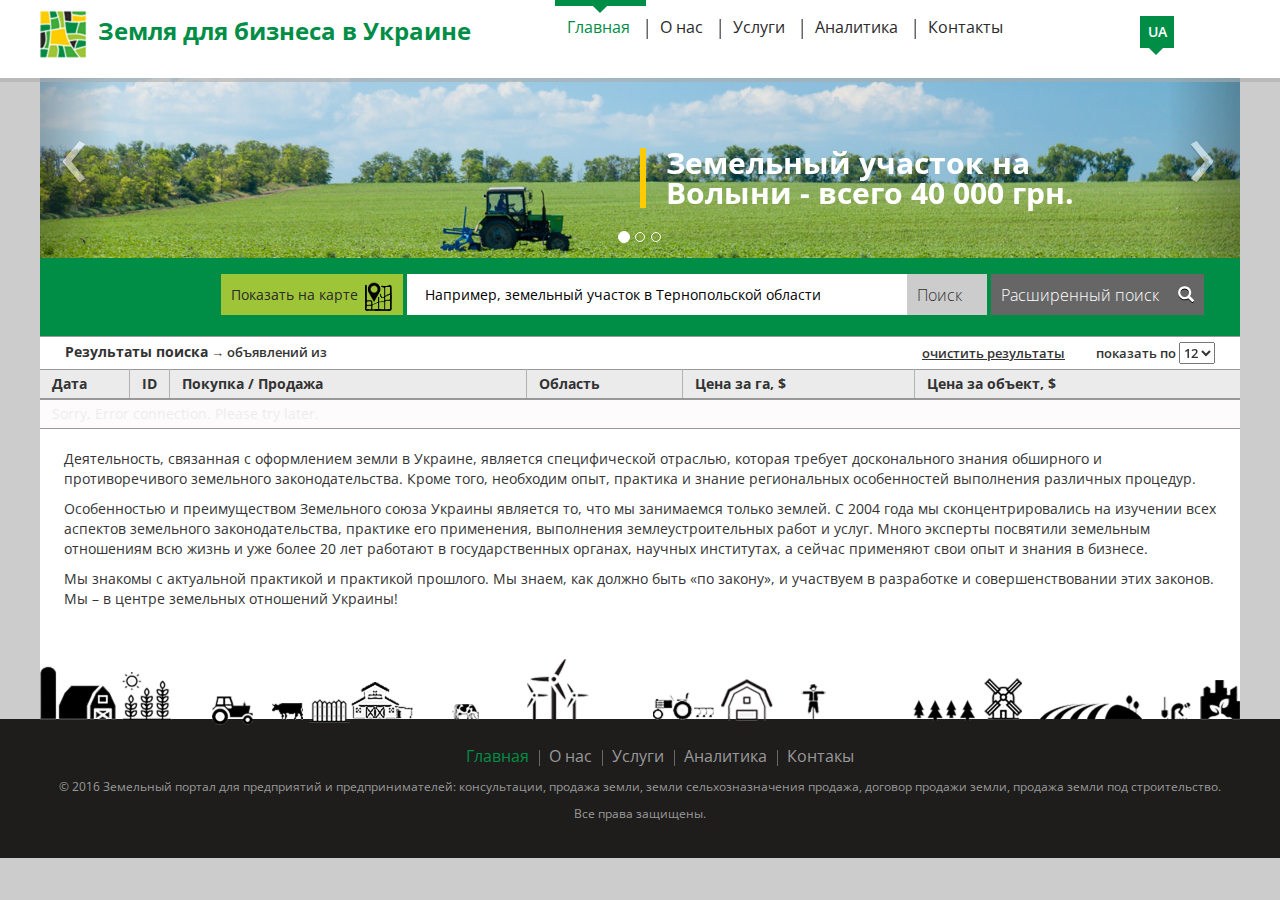
==== commit f531aaba: "Merge b3f687c36a4b250a3c315d6867080114243c34ad into f9276151110a0e5fb10875488fff72c16d5d7497" ====
--- a/table.html
+++ b/table.html
@@ -93,9 +93,9 @@
         <input type="hidden" name="page_num" id="page_num_hf" value="0">
         <fieldset class="simple_search_field">
           <!-- TODO: rename post_ad because AdBlocker hide it-->
-          <a href="#" class="post_ad">Разместить объявление</a>
+          <a href="#" class="post_icon">Разместить объявление</a>
           <a href="#" class="map_link">Показать на карте</a>
-          
+
           <div>
             <label class="search_input">
               <input type="text" name="search" placeholder="Например, земельный участок в Тернопольской области " id="search_txt_field" />
@@ -185,7 +185,7 @@
                 <div class="select-style col-xs-8 col-md-8">
                   <select name="place">
                     <option value="">---- выберите значенние ----</option>
-                    <option>Автономная Республика Крым</option>
+                    <option>АР Крым</option>
                     <option>Винницкая область</option>
                     <option>Волынская область</option>
                     <option>Днепропетровская область</option>
@@ -364,49 +364,11 @@
             </tr>
           </thead>
           <tbody>
-            <!--<tr>
-              <td>29.06.2016</td>
-              <td>SDERWSXC4EdsE</td>
-              <td>Продажа</td>
-              <td>Киевская</td>
-              <td>5 000</td>
-              <td>1 000</td>
-            </tr>
-            <tr>
-              <td>29.06.2016</td>
-              <td>SDERWSXC4EdsE</td>
-              <td>Продажа</td>
-              <td>Киевская</td>
-              <td>5 000</td>
-              <td>1 000</td>
-            </tr>
-            <tr>
-              <td>29.06.2016</td>
-              <td>SDERWSXC4EdsE</td>
-              <td>Продажа</td>
-              <td>Киевская</td>
-              <td>5 000</td>
-              <td>1 000</td>
-            </tr>
-            <tr>
-              <td>29.06.2016</td>
-              <td>SDERWSXC4EdsE</td>
-              <td>Продажа</td>
-              <td>Киевская</td>
-              <td>5 000</td>
-              <td>1 000</td>
-            </tr>-->
+
           </tbody>
         </table>
         <ul class="pagination">
-          <!--<li><span>Первая</span></li>
-          <li><a href="#">1</a></li>
-          <li><a href="#">2</a></li>
-          <li><a href="#">3</a></li>
-          <li><a href="#">4</a></li>
-          <li><a href="#">5</a></li>
-          <li><a href="#">Последняя</a></li>
-          -->
+
         </ul>
         <section class="inner">
           <p>Деятельность, связанная с оформлением земли в Украине, является специфической отраслью, которая требует досконального
